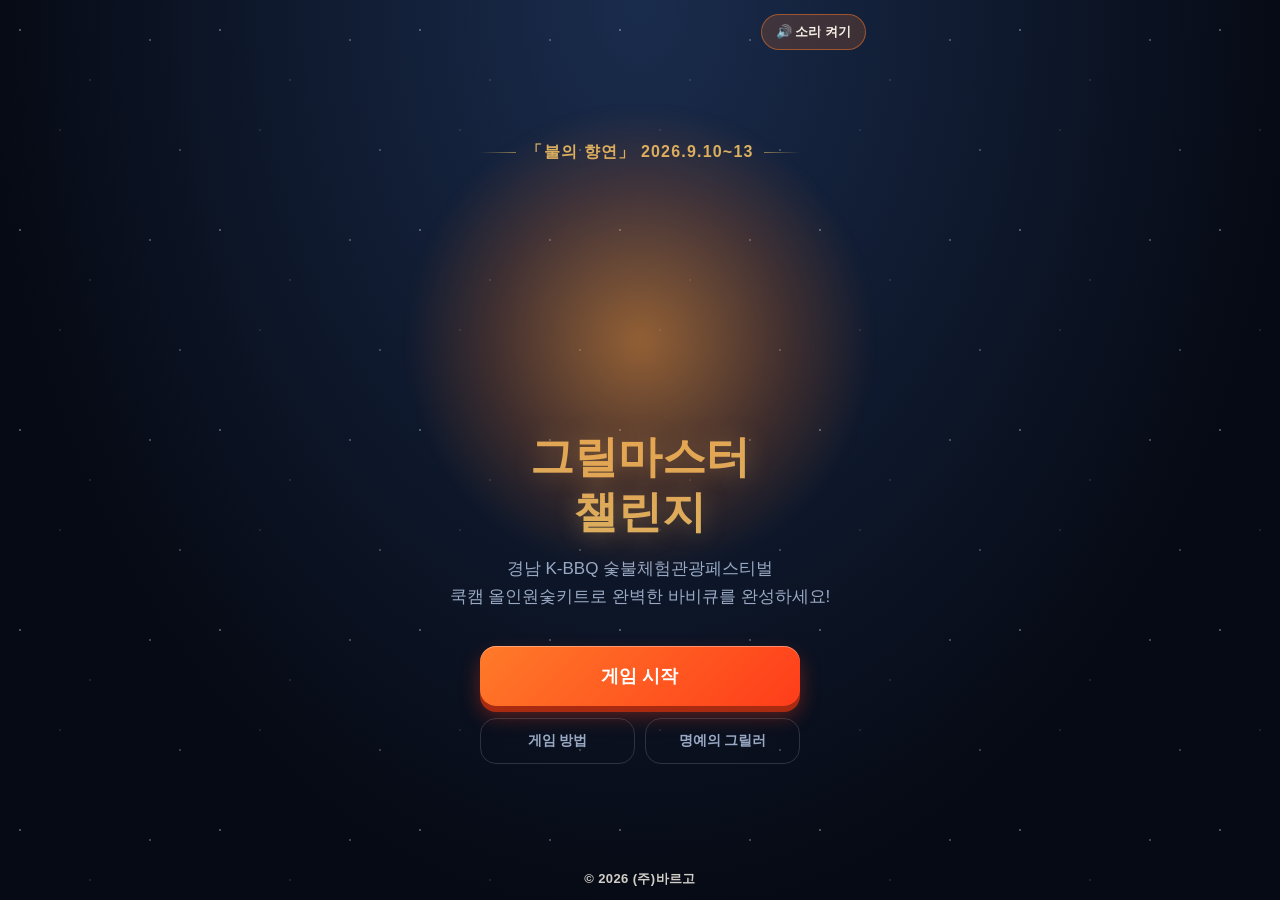
==== index.html @ 3e98f406 "Initial commit: 그릴마스터 챌린지" ====
<!DOCTYPE html>
<html lang="ko">
<head>
<meta charset="UTF-8">
<meta name="viewport" content="width=device-width, initial-scale=1.0, maximum-scale=1.0, user-scalable=no, viewport-fit=cover">
<meta name="theme-color" content="#0d1526">
<title>그릴마스터 챌린지 | 불의 향연 × 쿡캠</title>
<link rel="manifest" href="manifest.json">
<link rel="icon" href="assets/icon-512.png" type="image/png">
<link rel="apple-touch-icon" href="assets/apple-touch-icon.png">
<link rel="stylesheet" href="css/style.css?v=47">
</head>
<body>
<audio id="bgm" src="assets/bgm.mp3" loop preload="auto"></audio>
<div id="app">

  <button id="btn-sound-toggle" class="sound-toggle" aria-label="배경음악 켜기/끄기">🔊</button>

  <!-- 0. 타이틀 화면 -->
  <section id="screen-title" class="screen active">
    <div class="event-tag">
      <span class="event-tag-line"></span>
      <span class="event-tag-text">「불의 향연」 2026.9.10~13</span>
      <span class="event-tag-line"></span>
    </div>
    <div class="campfire" aria-hidden="true">
      <div class="flame-glow"></div>
      <video class="fire-video" src="assets/fire-loop.mp4" autoplay loop muted playsinline></video>
    </div>
    <h1 class="title-main">그릴마스터<br>챌린지</h1>
    <p class="title-sub">경남 K-BBQ 숯불체험관광페스티벌<br>쿡캠 올인원숯키트로 완벽한 바비큐를 완성하세요!</p>
    <button id="btn-start" class="btn btn-primary btn-lg">게임 시작</button>
    <div class="btn-row">
      <button id="btn-howto" class="btn btn-ghost btn-sm">게임 방법</button>
      <button id="btn-leaderboard-open" class="btn btn-ghost btn-sm">명예의 그릴러</button>
    </div>
  </section>

  <!-- 0-1. 게임 방법 -->
  <section id="screen-howto" class="screen">
    <h2 class="section-title">게임 방법</h2>
    <ol class="howto-list">
      <li><span class="howto-icon">🧰</span><div><b>준비</b> — 실제 쿡캠 사용설명서 순서대로(점화→숯→숯받침→타오르기→그릴→고기) 탭하세요.</div></li>
      <li><span class="howto-icon">🔥</span><div><b>착화</b> — 불꽃이 초록 구간에 있을 때 착화 버튼을 누르세요.</div></li>
      <li><span class="howto-icon">🥩</span><div><b>굽기</b> — 고기가 노릇해지는 순간 탭해서 뒤집으세요.</div></li>
      <li><span class="howto-icon">🏆</span><div><b>완성</b> — 3단계 점수를 합산해 등급과 쿠폰을 받아요!</div></li>
    </ol>
    <button id="btn-howto-close" class="btn btn-primary btn-lg">확인했어요</button>
  </section>

  <!-- 1. 준비: 언박싱 + 키트 조립 -->
  <section id="screen-stage1" class="screen">
    <div class="stage-header">
      <span class="timer" id="s1-timer">10.0초</span>
    </div>
    <h2 class="stage-title">STAGE 1 · 준비</h2>

    <div id="s1-unbox" class="unbox-wrap">
      <div id="btn-unbox" class="unbox-tap-target" role="button" tabindex="0">
        <div class="unbox-pulse-ring"></div>
        <img src="assets/cookcam-box.png" alt="쿡캠 올인원숯키트 BBQ SOOT" class="unbox-img">
      </div>
      <p class="stage-instruction">쿡캠 올인원숯키트를 탭해서 개봉해보세요!</p>
    </div>

    <div id="s1-play" class="s1-play">
      <p class="stage-instruction">표시된 순서대로 아이템을 탭하세요!</p>
      <div class="sequence-display" id="s1-sequence"></div>
      <div class="item-grid" id="s1-grid"></div>
      <div class="progress-bar"><div class="progress-fill" id="s1-progress"></div></div>
    </div>
  </section>

  <!-- 2. 착화 -->
  <section id="screen-stage2" class="screen">
    <div class="stage-header">
      <span class="round-tag" id="s2-round">1 / 3</span>
    </div>
    <h2 class="stage-title">STAGE 2 · 착화</h2>
    <div class="stage-body">
      <p class="stage-instruction">불꽃이 초록 구간에 왔을 때 눌러주세요!</p>
      <div class="ignite-track">
        <div class="ignite-zone" id="s2-zone"></div>
        <div class="ignite-marker" id="s2-marker">🔥</div>
      </div>
      <button id="btn-ignite" class="btn btn-primary btn-lg btn-fire">착화!</button>
      <div class="hit-feedback" id="s2-feedback"></div>
    </div>
  </section>

  <!-- 3. 굽기 -->
  <section id="screen-stage3" class="screen">
    <div class="stage-header">
      <span class="timer" id="s3-timer">20.0초</span>
    </div>
    <h2 class="stage-title">STAGE 3 · 굽기</h2>
    <div class="stage-body">
      <p class="stage-instruction">노릇하게 익으면 탭해서 뒤집으세요! 타지 않게 조심!</p>
      <div class="grill" id="s3-grill"></div>
      <div class="score-live">이번 스테이지 점수: <b id="s3-score">0</b></div>
    </div>
  </section>

  <!-- 4. 결과 -->
  <section id="screen-result" class="screen">
    <h2 class="section-title">완성!</h2>
    <div class="result-summary-row">
      <div class="result-grade-col">
        <div class="grade-badge" id="result-grade-icon">🏆</div>
        <div class="grade-name" id="result-grade-name">그릴마스터</div>
        <div class="score-total">총점 <b id="result-score">0</b>점</div>
      </div>
      <div class="stage-breakdown" id="result-breakdown"></div>
    </div>
    <div class="coupon-box">
      <div class="coupon-label">현장 교환 쿠폰 코드</div>
      <div class="coupon-code" id="result-coupon">------</div>
      <div class="coupon-note">부스 스태프에게 화면을 보여주세요</div>
    </div>
    <p class="drama-teaser">🎬 OTT 드라마 「인생은 고기서 고기까지??」 2026년 9월 공개 예정</p>
    <div class="result-actions">
      <button id="btn-share" class="btn btn-primary">결과 공유하기</button>
      <button id="btn-save-score" class="btn btn-ghost">명예의 그릴러에 등록</button>
      <button id="btn-retry" class="btn btn-ghost">다시 도전하기</button>
    </div>
  </section>

  <!-- 5. 리더보드 -->
  <section id="screen-leaderboard" class="screen">
    <h2 class="section-title">명예의 그릴러</h2>
    <ol class="leaderboard-list" id="leaderboard-list"></ol>
    <button id="btn-leaderboard-close" class="btn btn-primary btn-lg">닫기</button>
  </section>

  <!-- 닉네임 입력 모달 -->
  <div id="modal-nickname" class="modal hidden">
    <div class="modal-box">
      <h3>닉네임을 입력하세요</h3>
      <input id="nickname-input" maxlength="8" placeholder="예: 숯불장인">
      <button id="btn-nickname-submit" class="btn btn-primary">등록</button>
    </div>
  </div>

  <!-- 공유 이미지 모달 -->
  <div id="modal-share-image" class="modal hidden">
    <div class="modal-box">
      <h3>결과 이미지가 준비됐어요!</h3>
      <img id="share-preview-img" class="share-preview-img" alt="공유용 결과 카드">
      <p class="share-preview-hint">이미지를 길게 눌러 사진에 저장한 뒤,<br>인스타그램에 업로드해보세요! (캡션은 복사해뒀어요)</p>
      <button id="btn-share-modal-close" class="btn btn-primary">확인</button>
    </div>
  </div>

  <footer class="app-footer">© 2026 (주)바르고</footer>

</div>
<script src="js/game.js?v=47"></script>
</body>
</html>
---- css/style.css ----
:root {
  --bg-dark: #0d1526;
  --bg-panel: #16223a;
  --charcoal: #1c2c47;
  --ember-orange: #ff7a29;
  --ember-red: #ff3d1a;
  --flame-yellow: #ffc233;
  --gold: #d9b364;
  --grill-green: #4caf6a;
  --text-main: #f5f1e6;
  --text-muted: #99a9c4;
  --danger: #ff4d4d;
}

* { box-sizing: border-box; -webkit-tap-highlight-color: transparent; }

html, body {
  margin: 0; padding: 0;
  min-height: 100%;
  min-height: 100dvh;
  background:
    radial-gradient(1.5px 1.5px at 20px 30px, rgba(255,255,255,.55), transparent),
    radial-gradient(1px 1px at 90px 80px, rgba(255,255,255,.35), transparent),
    radial-gradient(1.5px 1.5px at 150px 40px, rgba(255,255,255,.45), transparent),
    radial-gradient(1px 1px at 60px 130px, rgba(255,255,255,.3), transparent),
    radial-gradient(1.5px 1.5px at 180px 150px, rgba(255,255,255,.4), transparent),
    radial-gradient(ellipse at top, #1a2c4d 0%, #060a14 72%);
  background-size: 200px 200px, 200px 200px, 200px 200px, 200px 200px, 200px 200px, 100% 100%;
  background-repeat: repeat, repeat, repeat, repeat, repeat, no-repeat;
  background-color: #060a14;
  color: var(--text-main);
  font-family: -apple-system, BlinkMacSystemFont, "Apple SD Gothic Neo", "Noto Sans KR", sans-serif;
  overscroll-behavior: none;
  user-select: none;
}

#app {
  position: relative;
  max-width: 480px;
  margin: 0 auto;
  height: 100vh;
  height: 100dvh;
  padding: env(safe-area-inset-top, 0) 20px env(safe-area-inset-bottom, 0);
  display: flex;
  flex-direction: column;
  overflow-x: hidden;
  overflow-y: auto;
}

.screen {
  display: none;
  flex-direction: column;
  align-items: center;
  flex: 1;
  min-height: 0;
  padding: 68px 0 24px;
  animation: fadeIn .25s ease;
}
.screen.active { display: flex; }
#screen-result.active { justify-content: center; }
#screen-title.active { justify-content: center; }

.sound-toggle {
  position: absolute;
  top: max(14px, env(safe-area-inset-top, 0px));
  right: 14px;
  z-index: 40;
  width: 40px; height: 40px;
  border-radius: 50%;
  border: 1.5px solid rgba(255,255,255,.15);
  background: rgba(22,34,58,.8);
  color: var(--text-main);
  font-size: 18px;
  display: flex; align-items: center; justify-content: center;
  cursor: pointer;
}
.sound-toggle.muted { opacity: .5; }
.sound-toggle.label {
  width: auto;
  height: auto;
  border-radius: 999px;
  padding: 8px 14px;
  font-size: 13px;
  font-weight: 700;
  gap: 4px;
  white-space: nowrap;
  background: rgba(255,122,41,.18);
  border-color: rgba(255,122,41,.5);
}

.app-footer {
  flex-shrink: 0;
  text-align: center;
  font-size: 13px;
  font-weight: 600;
  color: var(--text-main);
  opacity: .85;
  padding: 12px 0 max(12px, env(safe-area-inset-bottom, 0px));
  letter-spacing: .4px;
}

@keyframes fadeIn { from { opacity: 0; transform: translateY(6px); } to { opacity: 1; transform: translateY(0); } }

/* Title screen */
.event-tag {
  margin-top: 16px;
  display: flex;
  align-items: center;
  justify-content: center;
  gap: 10px;
  width: 100%;
}
.event-tag-line {
  height: 1px;
  width: 36px;
  background: linear-gradient(90deg, transparent, rgba(217,179,100,.6));
}
.event-tag-line:last-child { background: linear-gradient(90deg, rgba(217,179,100,.6), transparent); }
.event-tag-text {
  color: var(--gold);
  font-size: 16px;
  font-weight: 700;
  letter-spacing: 1.2px;
  text-transform: uppercase;
  white-space: nowrap;
}
.campfire {
  position: relative;
  width: 300px;
  height: 300px;
  margin: 28px auto -70px;
}
.flame-glow {
  position: absolute;
  left: 50%;
  top: 50%;
  width: 460px;
  height: 460px;
  transform: translate(-50%, -50%);
  background: radial-gradient(ellipse, rgba(255,150,50,.55) 0%, rgba(255,120,30,.2) 45%, transparent 72%);
  filter: blur(7px);
  animation: glowPulse 1.4s ease-in-out infinite;
}
@keyframes glowPulse {
  0%, 100% { opacity: .7; transform: translate(-50%, -50%) scale(1); }
  50%      { opacity: 1; transform: translate(-50%, -50%) scale(1.06); }
}
.fire-video {
  position: absolute;
  left: 50%;
  top: 50%;
  width: 260px;
  height: 260px;
  transform: translate(-50%, -50%);
  border-radius: 50%;
  object-fit: cover;
  mix-blend-mode: screen;
}
.title-main {
  font-size: 44px; text-align: center; line-height: 1.25; margin: 8px 0 0; font-weight: 800;
  color: var(--gold);
  text-shadow: 0 0 24px rgba(217,179,100,.35);
}
.title-sub { text-align: center; color: var(--text-muted); margin: 16px 0 36px; line-height: 1.6; font-size: 17px; }

.btn {
  width: 100%;
  max-width: 320px;
  border: none;
  border-radius: 16px;
  padding: 16px;
  font-size: 17px;
  font-weight: 700;
  margin-bottom: 12px;
  cursor: pointer;
  transition: transform .1s ease;
  font-family: inherit;
}
.btn:active { transform: scale(.97); }
.btn:disabled { opacity: .6; pointer-events: none; }
.result-actions {
  display: flex;
  align-items: flex-start;
  gap: 8px;
  width: 100%;
  max-width: 320px;
}
.result-actions .btn {
  flex: 1;
  width: auto;
  max-width: none;
  aspect-ratio: 0.9;
  padding: 8px 6px;
  font-size: 13px;
  margin-bottom: 0;
  line-height: 1.3;
  display: flex;
  align-items: center;
  justify-content: center;
  text-align: center;
}
.btn-primary {
  background: linear-gradient(135deg, var(--ember-orange), var(--ember-red));
  color: #fff;
  box-shadow: 0 6px 0 #a82a10, 0 10px 20px rgba(255,61,26,.35), inset 0 1px 0 rgba(255,255,255,.35);
  transform: translateY(0);
  transition: transform .1s ease, box-shadow .1s ease;
}
.btn-primary:active {
  transform: translateY(4px);
  box-shadow: 0 2px 0 #a82a10, 0 4px 10px rgba(255,61,26,.3), inset 0 1px 0 rgba(255,255,255,.2);
}
.btn-ghost {
  background: transparent;
  color: var(--text-muted);
  border: 1.5px solid rgba(255,255,255,.15);
}
.btn-lg { padding: 18px; font-size: 18px; }
.btn-fire {
  width: 140px; height: 140px;
  max-width: 140px;
  border-radius: 50%;
  font-size: 22px;
  padding: 0;
  display: flex; align-items: center; justify-content: center;
  margin-left: auto; margin-right: auto;
}
.btn-row {
  display: flex;
  gap: 10px;
  width: 100%;
  max-width: 320px;
}
.btn-row .btn {
  width: auto;
  flex: 1;
  max-width: none;
}
.btn-sm { padding: 13px 8px; font-size: 14px; }

/* How to */
.section-title { font-size: 28px; font-weight: 800; margin: 8px 0 28px; }
.howto-list { list-style: none; padding: 0; margin: 0 0 32px; width: 100%; max-width: 400px; }
.howto-list li {
  display: flex; align-items: center; gap: 16px;
  background: var(--bg-panel);
  border-radius: 16px;
  padding: 20px 20px;
  margin-bottom: 14px;
  line-height: 1.5;
  font-size: 16px;
}
.howto-icon { font-size: 36px; flex-shrink: 0; }

/* Stage header */
.stage-header {
  position: absolute;
  top: max(14px, env(safe-area-inset-top, 0px));
  left: 14px;
  z-index: 40;
  display: flex; align-items: center;
}
.stage-title {
  font-size: 26px; font-weight: 800; letter-spacing: .3px;
  color: var(--flame-yellow);
  text-align: center;
  margin: 4px 0 8px;
}
.stage-body {
  flex: 1;
  display: flex;
  flex-direction: column;
  align-items: center;
  justify-content: center;
  width: 100%;
}
.timer, .round-tag {
  font-variant-numeric: tabular-nums;
  font-weight: 800; font-size: 16px;
  background: var(--charcoal);
  padding: 4px 12px;
  border-radius: 999px;
}
.stage-instruction { color: var(--text-muted); font-size: 16px; margin: 12px 0 28px; text-align: center; }

/* Stage 1: unboxing intro */
.unbox-wrap {
  display: flex;
  flex: 1;
  flex-direction: column;
  align-items: center;
  justify-content: center;
  width: 100%;
  animation: fadeIn .3s ease;
}
.unbox-tap-target {
  position: relative;
  display: flex;
  align-items: center;
  justify-content: center;
  cursor: pointer;
  margin: 12px 0 22px;
  animation: unboxFloat 2.4s ease-in-out infinite;
}
.unbox-tap-target:active .unbox-img { transform: scale(.93); }
.unbox-img {
  position: relative;
  z-index: 1;
  width: 100%;
  max-width: 460px;
  display: block;
  filter: drop-shadow(0 12px 28px rgba(0,0,0,.5));
  transition: transform .15s ease;
}
.unbox-pulse-ring {
  position: absolute;
  left: 50%;
  top: 50%;
  width: 70%;
  aspect-ratio: 1;
  transform: translate(-50%, -50%) scale(1);
  border-radius: 50%;
  background: radial-gradient(circle, rgba(255,150,50,.35) 0%, transparent 70%);
  animation: unboxPulse 1.8s ease-out infinite;
}
@keyframes unboxPulse {
  0%   { transform: translate(-50%, -50%) scale(.85); opacity: .8; }
  100% { transform: translate(-50%, -50%) scale(1.3); opacity: 0; }
}
@keyframes unboxFloat {
  0%, 100% { transform: translateY(0); }
  50%      { transform: translateY(-8px); }
}
.s1-play {
  display: none;
  flex: 1;
  flex-direction: column;
  align-items: center;
  justify-content: center;
  width: 100%;
}
.s1-play.active { display: flex; }

/* Stage 1: assembly */
.sequence-display {
  display: flex;
  width: 100%; max-width: 360px;
  margin: 0 auto 28px;
  padding: 14px 8px;
  background: rgba(255,255,255,.03);
  border: 1px solid rgba(255,255,255,.07);
  border-radius: 14px;
  overflow-x: auto;
}
.seq-row-zigzag { display: flex; align-items: flex-start; gap: 3px; margin: 0 auto; }
.seq-item.seq-up { margin-top: 0; }
.seq-item.seq-down { margin-top: 34px; }
.seq-arrow.zig { align-self: center; margin-top: 17px; }
.sequence-display .seq-item {
  font-size: 20px;
  width: 36px; height: 36px;
  flex-shrink: 0;
  display: flex; align-items: center; justify-content: center;
  background: var(--bg-panel);
  border-radius: 9px;
  border: 2px solid rgba(255,255,255,.08);
}
.sequence-display .seq-item.done { opacity: .25; border-color: var(--grill-green); }
.sequence-display .seq-item.next { border-color: var(--flame-yellow); box-shadow: 0 0 10px rgba(255,194,51,.5); }
.seq-arrow { color: var(--text-muted); font-size: 16px; font-weight: 700; flex-shrink: 0; }

.item-grid {
  display: grid; grid-template-columns: repeat(3, 1fr);
  gap: 14px; width: 100%; max-width: 360px;
}
.item-tile {
  aspect-ratio: 1;
  background: var(--bg-panel);
  border-radius: 18px;
  display: flex; align-items: center; justify-content: center;
  font-size: 42px;
  border: 2px solid rgba(255,255,255,.06);
}
.item-tile.wrong { animation: shake .3s; border-color: var(--danger); }
.item-tile.correct { animation: pop .25s; opacity: 0; }
@keyframes shake { 0%,100% { transform: translateX(0); } 25% { transform: translateX(-6px); } 75% { transform: translateX(6px); } }
@keyframes pop { to { transform: scale(1.3); opacity: 0; } }

.progress-bar {
  width: 100%; height: 8px; background: var(--charcoal);
  border-radius: 999px; overflow: hidden; margin-top: 24px;
}
.progress-fill { height: 100%; background: linear-gradient(90deg, var(--ember-orange), var(--flame-yellow)); width: 100%; transition: width .1s linear; }

/* Stage 2: ignition */
.ignite-track {
  position: relative;
  width: 100%; max-width: 400px; height: 168px;
  margin: 40px 0 48px;
  background: var(--charcoal);
  border-radius: 999px;
  overflow: hidden;
}
.ignite-zone {
  position: absolute; top: 0; bottom: 0;
  background: rgba(76,175,106,.35);
  border-left: 2px solid var(--grill-green);
  border-right: 2px solid var(--grill-green);
}
.ignite-marker {
  position: absolute; top: 50%; left: 0;
  transform: translate(-50%, -50%);
  font-size: 72px;
  will-change: left;
}
.hit-feedback { font-size: 24px; font-weight: 800; height: 32px; margin-top: 12px; }
.hit-feedback.perfect { color: var(--grill-green); }
.hit-feedback.good { color: var(--flame-yellow); }
.hit-feedback.miss { color: var(--danger); }

/* Stage 3: grill */
.grill {
  position: relative;
  width: 100%; max-width: 400px; aspect-ratio: 1;
  background: repeating-linear-gradient(0deg, #1b1310, #1b1310 8px, #241a16 8px, #241a16 16px);
  border-radius: 24px;
  border: 3px solid #3a2a20;
  margin: 8px 0 16px;
}
.meat {
  position: absolute;
  transform: translate(-50%, -50%);
  width: 76px; height: 76px;
  display: flex; align-items: center; justify-content: center;
  font-size: 44px;
  border-radius: 50%;
  cursor: pointer;
  transition: filter .15s ease;
}
.meat .doneness-ring {
  position: absolute; inset: -4px;
  border-radius: 50%;
  border: 4px solid var(--charcoal);
}
.meat-icon { position: relative; z-index: 1; }
.meat.state-cooking .doneness-ring { border-color: #6b5a4a; }
.meat.state-perfect .doneness-ring {
  border-color: var(--ember-orange);
  box-shadow: 0 0 16px rgba(255,122,41,.7);
  animation: pulse-perfect .5s infinite alternate;
}
.meat.state-overcooked .doneness-ring {
  border-color: var(--danger);
  box-shadow: 0 0 14px rgba(255,77,77,.6);
}
.meat.state-burnt { filter: grayscale(1) brightness(.45); }
.meat.state-burnt .doneness-ring { border-color: var(--danger); }
@keyframes pulse-perfect { from { transform: scale(1); } to { transform: scale(1.08); } }
.score-live { color: var(--text-muted); font-size: 16px; }

/* Result */
.result-summary-row {
  display: flex;
  flex-direction: column;
  align-items: center;
  width: 100%;
  max-width: 320px;
}
.result-grade-col {
  width: 100%;
  display: flex;
  flex-direction: column;
  align-items: center;
  justify-content: center;
  background: var(--bg-panel);
  border-radius: 14px;
  padding: 10px 8px;
  margin-bottom: 8px;
}
.grade-badge { font-size: 44px; margin: 0 0 2px; }
.grade-name { font-size: 18px; font-weight: 800; text-align: center; }
.score-total { color: var(--text-muted); font-size: 13px; margin-top: 2px; }
.score-total b { color: var(--flame-yellow); font-size: 17px; }
.stage-breakdown {
  width: 100%;
  background: var(--bg-panel);
  border-radius: 14px;
  padding: 8px 18px;
  margin-bottom: 8px;
  font-size: 14px;
  color: var(--text-muted);
}
.stage-breakdown div { display: flex; justify-content: space-between; width: 140px; margin: 0 auto; padding: 3px 0; }
.coupon-box {
  width: 100%; max-width: 320px;
  background: linear-gradient(135deg, rgba(255,122,41,.15), rgba(255,61,26,.1));
  border: 1.5px dashed var(--ember-orange);
  border-radius: 16px;
  padding: 10px;
  text-align: center;
  margin-bottom: 8px;
}
.coupon-label { font-size: 12px; color: var(--text-muted); margin-bottom: 2px; }
.coupon-code { font-size: 22px; font-weight: 800; letter-spacing: 4px; color: var(--flame-yellow); }
.coupon-note { font-size: 12px; color: var(--text-muted); margin-top: 2px; }
.drama-teaser {
  font-size: 12px;
  color: var(--gold);
  text-align: center;
  margin: 0 0 8px;
  max-width: 300px;
}

/* Leaderboard */
.leaderboard-list {
  list-style: none; padding: 0; width: 100%; max-width: 400px;
  flex: 1;
  overflow-y: auto;
  min-height: 0;
}
.leaderboard-list li {
  display: flex; justify-content: space-between; align-items: center;
  background: var(--bg-panel);
  padding: 18px 20px;
  border-radius: 14px;
  margin-bottom: 12px;
  font-size: 17px;
}
.leaderboard-list li .rank { color: var(--flame-yellow); font-weight: 800; width: 28px; font-size: 20px; }
.leaderboard-list .empty { text-align: center; color: var(--text-muted); padding: 20px 0; }

/* Modal */
.modal {
  position: fixed; inset: 0;
  background: rgba(0,0,0,.6);
  display: flex; align-items: center; justify-content: center;
  z-index: 50;
}
.modal.hidden { display: none; }
.modal-box {
  background: var(--bg-panel);
  border-radius: 18px;
  padding: 24px;
  width: 85%; max-width: 320px;
  text-align: center;
}
.modal-box h3 { margin-top: 0; }
#nickname-input {
  width: 100%;
  padding: 12px;
  border-radius: 10px;
  border: 1.5px solid rgba(255,255,255,.15);
  background: var(--charcoal);
  color: var(--text-main);
  font-size: 16px;
  margin-bottom: 14px;
  text-align: center;
}
.share-preview-img {
  width: 100%;
  border-radius: 12px;
  margin: 10px 0;
  -webkit-touch-callout: default;
}
.share-preview-hint {
  font-size: 13px;
  color: var(--text-muted);
  line-height: 1.5;
  margin: 0 0 16px;
}
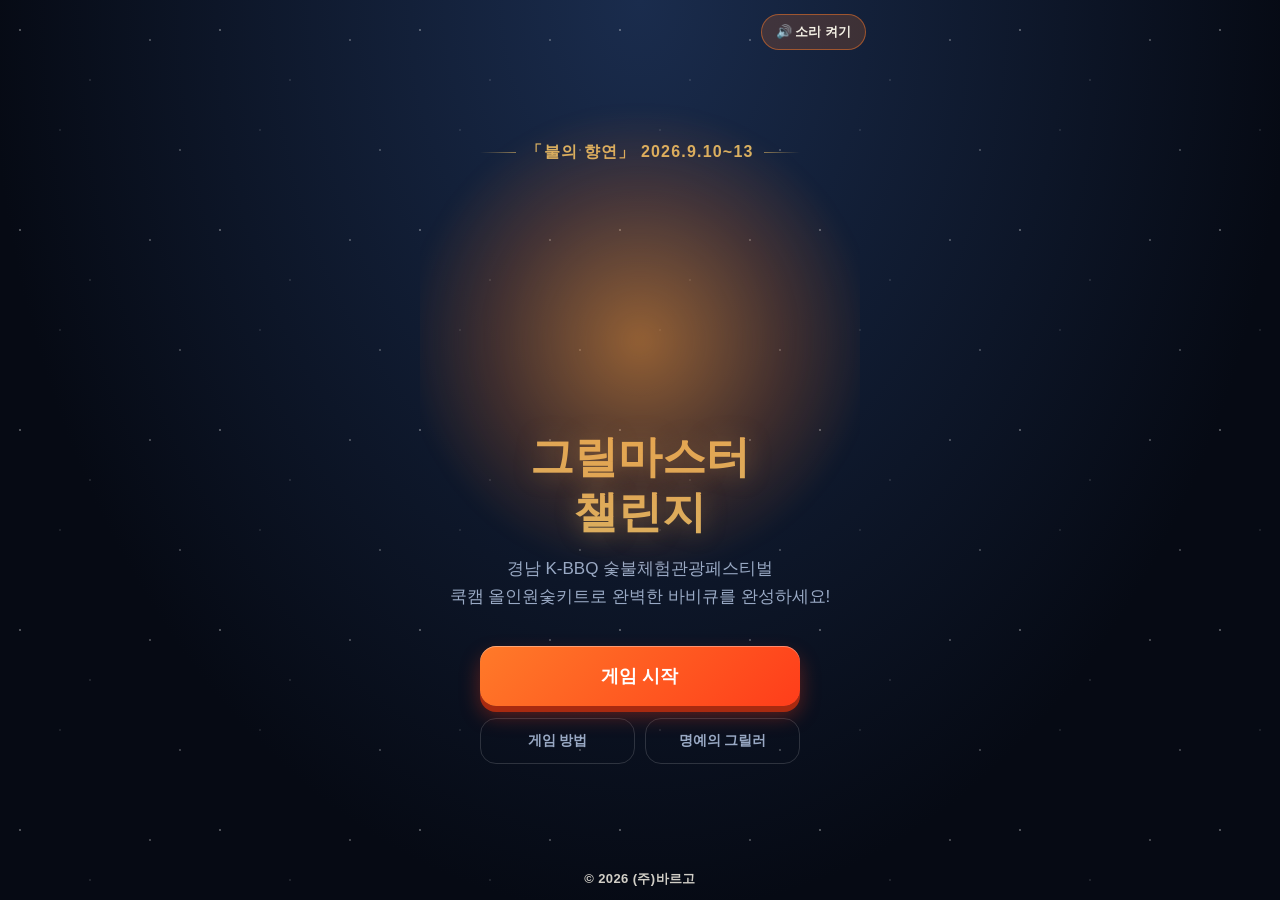
==== commit 2b8b851f: "fix: 짧은 뷰포트에서 아이템 그리드가 footer와 겹치는 레이아웃 버그 수정 screen 컨테이너에 overflow-y 처리가 없어 컨텐츠가 화면보다 클 때 아래 footer" ====
--- a/index.html
+++ b/index.html
@@ -8,7 +8,7 @@
 <link rel="manifest" href="manifest.json">
 <link rel="icon" href="assets/icon-512.png" type="image/png">
 <link rel="apple-touch-icon" href="assets/apple-touch-icon.png">
-<link rel="stylesheet" href="css/style.css?v=47">
+<link rel="stylesheet" href="css/style.css?v=48">
 </head>
 <body>
 <audio id="bgm" src="assets/bgm.mp3" loop preload="auto"></audio>
--- a/css/style.css
+++ b/css/style.css
@@ -55,6 +55,8 @@
   min-height: 0;
   padding: 68px 0 24px;
   animation: fadeIn .25s ease;
+  overflow-y: auto;
+  -webkit-overflow-scrolling: touch;
 }
 .screen.active { display: flex; }
 #screen-result.active { justify-content: center; }
@@ -381,6 +383,16 @@
   font-size: 42px;
   border: 2px solid rgba(255,255,255,.06);
 }
+
+/* 짧은 뷰포트(작은 폰, 배너로 줄어든 화면 등)에서 그리드가 footer와 겹치지 않도록
+   타일 박스(테두리/여백)만 축소. 아이콘 font-size는 유지해 이미지 크기는 그대로. */
+@media (max-height: 700px) {
+  .item-grid { max-width: 280px; gap: 8px; }
+  .item-tile { border-radius: 12px; border-width: 1.5px; }
+  .sequence-display { margin: 0 auto 16px; padding: 10px 6px; }
+  .stage-instruction { margin: 8px 0 16px; }
+  .progress-bar { margin-top: 14px; }
+}
 .item-tile.wrong { animation: shake .3s; border-color: var(--danger); }
 .item-tile.correct { animation: pop .25s; opacity: 0; }
 @keyframes shake { 0%,100% { transform: translateX(0); } 25% { transform: translateX(-6px); } 75% { transform: translateX(6px); } }
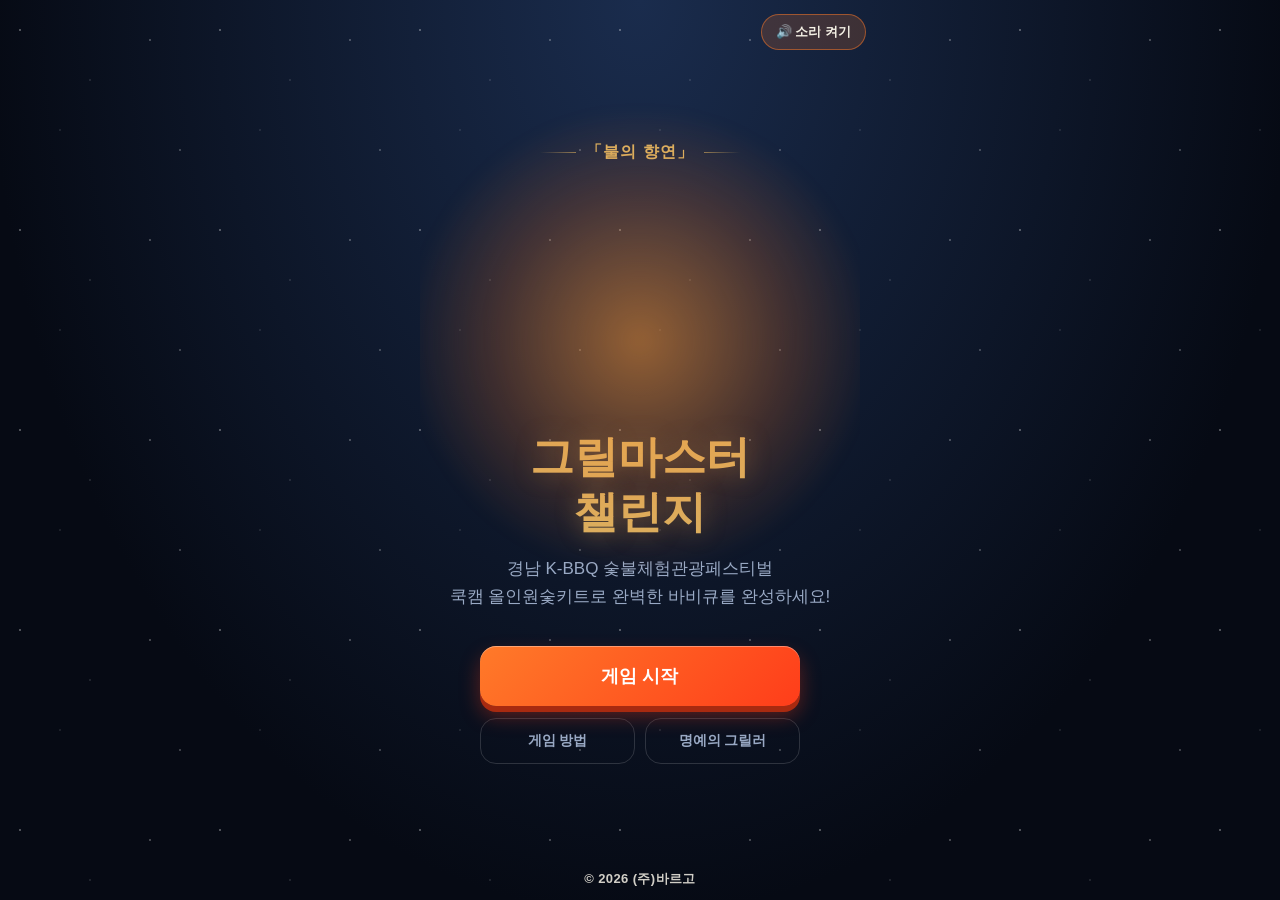
==== commit 7195b54d: "fix: 미확정 날짜 배지 제거, BGM 음원 교체 「불의 향연」 개최 일정이 아직 미확정이라 타이틀/공유카드의 "2026.9.10~13" 표기를 제거하고, BGM을 새 음원(고기" ====
--- a/index.html
+++ b/index.html
@@ -20,7 +20,7 @@
   <section id="screen-title" class="screen active">
     <div class="event-tag">
       <span class="event-tag-line"></span>
-      <span class="event-tag-text">「불의 향연」 2026.9.10~13</span>
+      <span class="event-tag-text">「불의 향연」</span>
       <span class="event-tag-line"></span>
     </div>
     <div class="campfire" aria-hidden="true">
@@ -154,6 +154,6 @@
   <footer class="app-footer">© 2026 (주)바르고</footer>
 
 </div>
-<script src="js/game.js?v=47"></script>
+<script src="js/game.js?v=48"></script>
 </body>
 </html>
